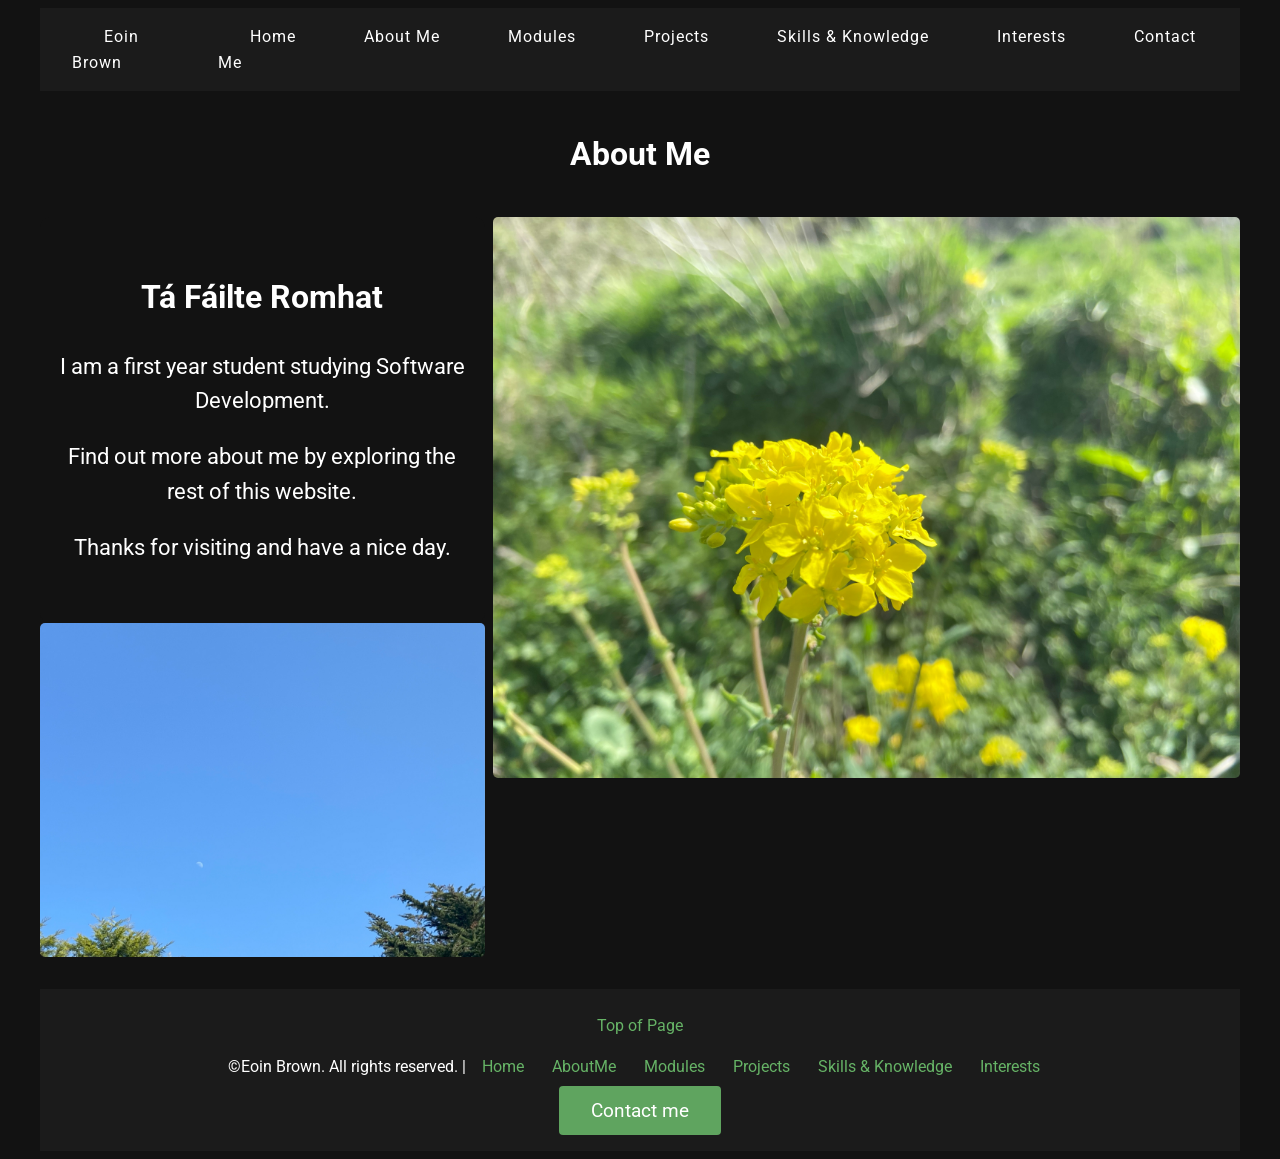
==== aboutMe.html @ 7c417e39 "Add files via upload" ====
<!DOCTYPE html>
<html lang="en">
   
   <head>
       <meta charset="utf-8">
      <meta name="viewport" content="width=device-width, initial-scale=1.0">
    
      <title>About Me</title>  
                
    <script>
        function myFunction1() {
            var x = document.getElementById("mynav1");
                if (x.className === "nav1") {
                x.className += " responsive";
                } else {
                    x.className = "nav1"; }
		}

     </script>

        
    <link rel="preconnect" href="https://fonts.googleapis.com">
    <link rel="preconnect" href="https://fonts.gstatic.com" crossorigin>
   <link href="https://fonts.googleapis.com/css2?family=Roboto:ital,wght@0,100..900;1,100..900&display=swap" rel="stylesheet">

       
	<link rel="stylesheet" href="css/styleaboutme.css"> 

	<link rel="icon" type="image/x-icon" href="images/favicon.png">
   	<link rel="stylesheet" href="https://cdnjs.cloudflare.com/ajax/libs/font-awesome/4.7.0/css/font-awesome.min.css">  
    </head>

 <body>
   <div class= "container">


	 <header> 
                
	    
       <div class="logo">
         <a href="index.html">Eoin Brown</a>
        </div>
             
	  
                <nav class="nav1" id="mynav1">
                      <a href="index.html">Home</a>
                      <a href="aboutMe.html"> About Me</a>
                      <a href="modules.html"> Modules</a>
                      <a href="projects.html">Projects</a>
                      <a href="skills.html">Skills & Knowledge</a>
                      <a href="interests.html"> Interests</a>
                         <a href="contact.html"> Contact Me </a>
	        <a href="javascript:void(0);" class="icon" onclick="myFunction1()" aria-label="Open menu">
                <i class="fa fa-bars"></i>
                </a>
                    </nav>

    </header> 
 	  
           <main> 

                <div class="heading"> 
                            <h1 id="topPage"> About Me</h1>
                        </div>

           <div class="grid-container">  	
              <article class="section1-content1">
		
            		 <div class="card1"> 

                                <h2>Tá Fáilte Romhat </h2>

                              <p> I am a first year student studying Software Development. </p>

                              <p> Find out more about me by exploring the rest of this website. </p>  

                              <p> Thanks for visiting and have a nice day. </p>  
                       </div>


                  <div class="card2"> 
                     <img src="images/bluesky.jpg" alt="A blue sky with a barely visiable moon framed by trees"> <!-- This is a personal photo -->
                   </div>
         
             </article>


                <div class="section1-content2">
                    <div class="card2"> 

                        <img src="images/wildflower.jpg" alt="A zooming in focus on a yellow wildflower"> <!-- This is a personal photo -->

                     </div>
                  </div>

         </div>

         </main>   

        <footer>
        <a href= "#topPage">Top of Page</a>  


                              <p>&copy;Eoin Brown. All rights reserved. |
                     <a href="index.html"> Home</a>
                    <a href="aboutMe.html"> AboutMe</a>                                     
                      <a href="modules.html"> Modules</a>
                      <a href="projects.html">Projects</a>
                      <a href="skills.html">Skills & Knowledge</a>
                     <a href="interest.html"> Interests</a> </p>

         <a href="contact.html" class="button2"> Contact me</a>   

         </footer>
        	
       
  </div>      
 </body>  
</html>
---- css/styleaboutme.css ----
/*start of base styles */


 /*Below is an example of a group Selector*/

            ol, ul { list-style-type: none;}

          body{background-color: #121212;}


            .container{font-family: "Roboto", Calibri, sans-serif;
                               margin:auto;  
                               width:95%;
            line-height: 1.6;
            background-color: #121212;
            color: white;
         }


         img {max-width:100%; height:auto; border-radius: 5px; }

                .grid-container img {width: 100%; height: 100%; object-fit:cover;}


         .grid-container{padding-bottom: 1.5em;}


        header {
            padding: 1rem 2rem;
            display: flex;
            justify-content: space-between;
            align-items: center;
            background: #1b1b1b;
         }

         header .logo a  {
            width: 1em; text-decoration: none;
            color: #fff;
            font-size: 1rem;
            letter-spacing: 1px;
            padding: 2rem;

         }

         .nav1 a {
            text-decoration: none;
            color: #fff;
            font-size: 1rem;
            letter-spacing: 1px;
            padding: 2rem;}


         .nav1 a:hover {
            color:rgba(102, 179, 102, 0.9);
            background-color: rgba(0, 0, 0, 0.3);
            border-radius: 5px;
          }

            .heading {text-align: center; padding-bottom: 1em; padding-top: 1em;}

           .card1 {padding: 0.5em; padding-bottom: 2.25em;
                   padding-top: 1.75em; 
                   border-radius: 10px; 
                   background:#121212 ; color: white;}

                   .card1 h2 { font-size: 2em; text-align: center; color: white;}

                 .card1 p { font-size:1.35em;
                           font-weight: 400; text-align: center;}

        .card2 { border-radius: 10px;}

         .button1 {
            background-color: rgba(102, 179, 102, 0.9);
            padding: 0.8rem 2rem;
            color: white;
            text-decoration: none;
            border-radius: 4px;
            font-size: 1.2rem;
           }


          .button2 {
            background-color: rgba(102, 179, 102, 0.9);
            padding: 0.8rem 2rem;
            color: white;
            text-decoration: none;
            border-radius: 4px;
            font-size: 1.2rem;
           }


          footer {
            background-color: #1b1b1b;
            text-align: center;
            padding: 1.5rem;
           }

          footer a {
            color: #66b366;
        text-decoration: none;
        padding: 0.75rem;  }


 @media only screen and (max-width: 600px)         {

     .grid-container {display: grid; grid-template-columns: repeat(2, 1fr); grid-gap: 0.5em; }
        h1{font-size: 1.5em;}

     .nav1 a {display: none;}

              .nav1 a.icon {
                float: right;
                  display: block; padding: 1em 1.5em;}

        .nav1.responsive {position: relative;}

    .nav1.responsive .icon {
                position: absolute;
                right: 0;
                top: 0;}


              .nav1.responsive a {
                float: none;
                display: block;
                text-align: left;}

        h1{font-size: 2em;}
                .heading {grid-column: 1/4; text-align: center;}

                 .section1-content1 {grid-column: 1/3;}
                .section1-content2 {grid-column: 1/3;}

}


       /* end of mobile styles*/

       /* tablet styles*/

 @media only screen and (min-width: 601px)  {

        .grid-container{display: grid; grid-template-columns: repeat(8, 1fr);}

         .nav1 a {display: none;}

                  .nav1 a.icon {
                    float: right;
                      display: block; padding: 1em 1.5em;}

                .nav1.responsive {position: relative;}

                  .nav1.responsive .icon {
                    position: absolute;
                    right: 0;
                    top: 0;}

                  .nav1.responsive a {
                    float: none;
                    display: block;
                    text-align: left;}


                    h1{font-size: 2em;}
                
                     .section1-content1 {grid-column: 1/7;}
                    .section1-content2 {grid-column: 5/9;}
    
     }      
  /* end of tablet styles*/
               
  /* desktop styles*/

@media only screen and (min-width: 992px) {

        .nav1 a {
            display: inline; }

        .nav1 a.icon {
            display: none;}  

                .grid-container{display: grid; grid-template-columns: repeat(16, 1fr);  grid-gap: 0.5em;}


                     h1{font-size: 2em;}


                .section1-content1 {grid-column: 1/7;}
                    .section1-content2 {grid-column: 7/17;}
                      .section1-content3 {grid-column: 1/7;}
            }

  /* end of desktop styles*/
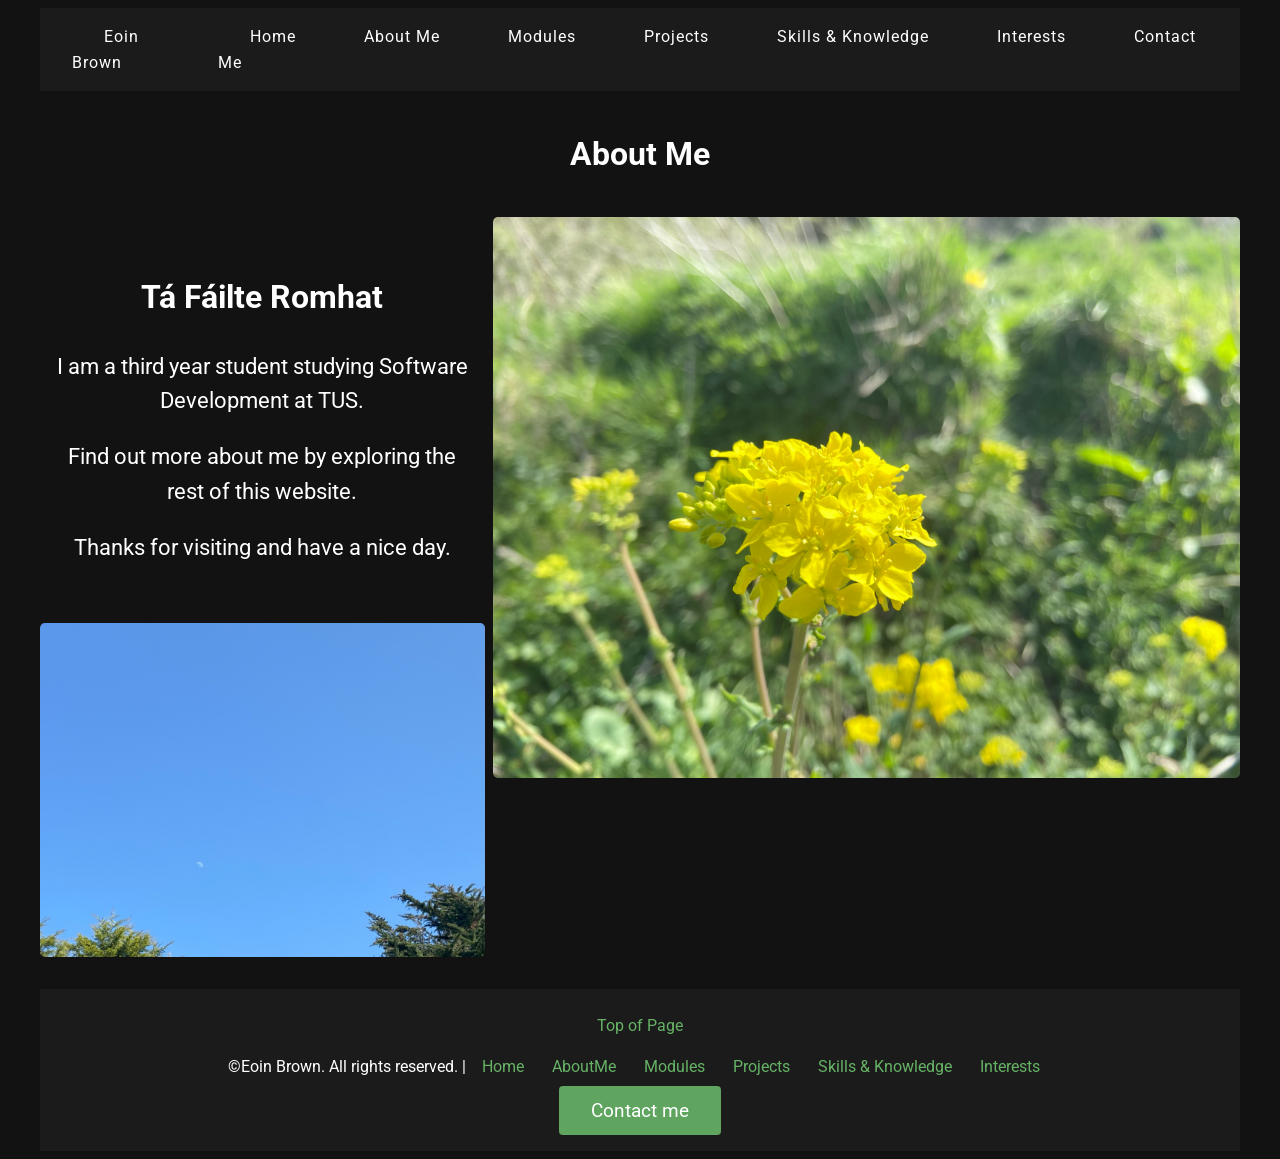
==== commit 1129b616: "Update aboutMe.html" ====
--- a/aboutMe.html
+++ b/aboutMe.html
@@ -70,7 +70,7 @@
 
                                 <h2>Tá Fáilte Romhat </h2>
 
-                              <p> I am a first year student studying Software Development. </p>
+                              <p> I am a third year student studying Software Development at TUS. </p>
 
                               <p> Find out more about me by exploring the rest of this website. </p>  
 
@@ -107,7 +107,7 @@
                       <a href="modules.html"> Modules</a>
                       <a href="projects.html">Projects</a>
                       <a href="skills.html">Skills & Knowledge</a>
-                     <a href="interest.html"> Interests</a> </p>
+                     <a href="interests.html"> Interests</a> </p>
 
          <a href="contact.html" class="button2"> Contact me</a>   
 
@@ -116,4 +116,4 @@
        
   </div>      
  </body>  
-</html>+</html>
